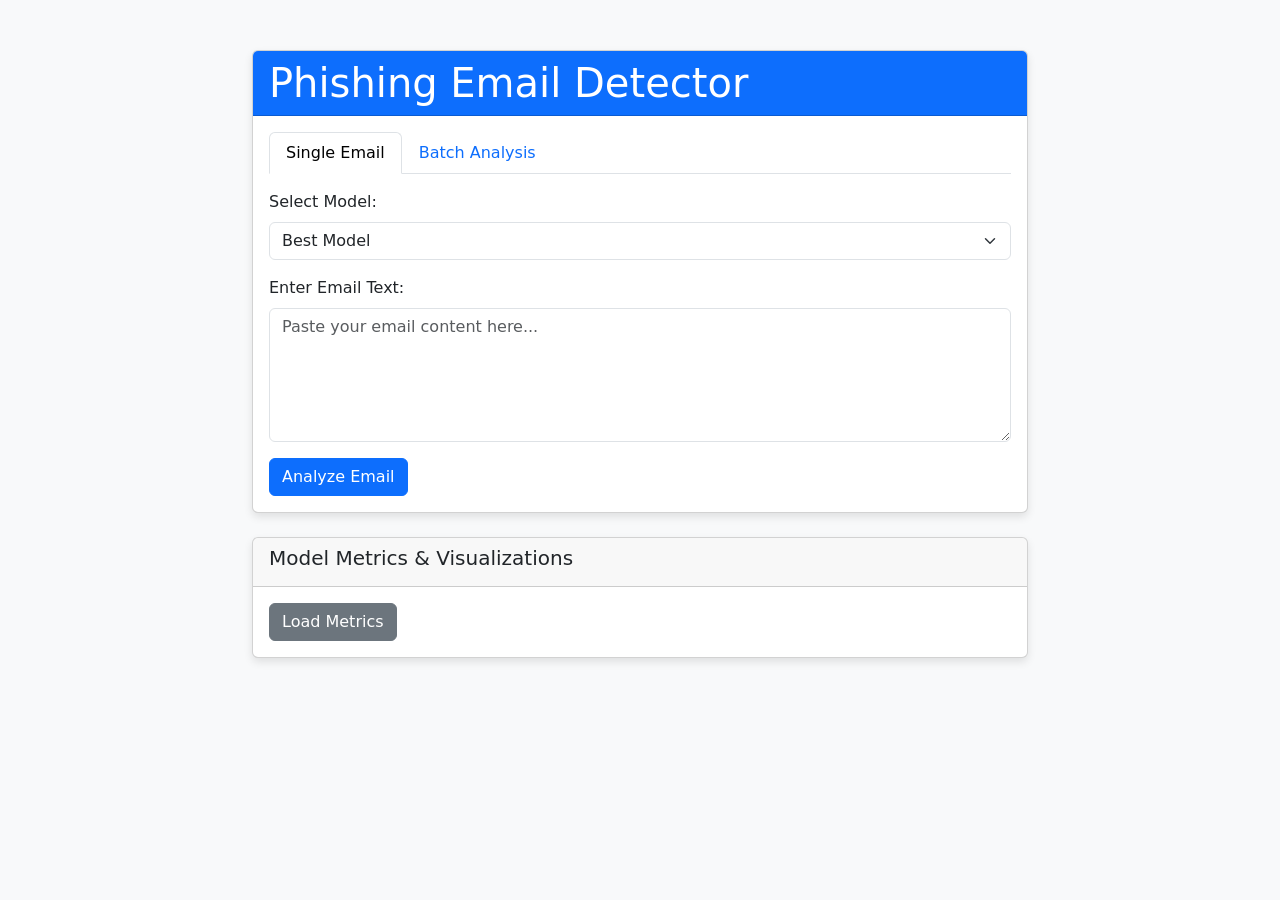
==== requirements/templates/index.html @ 1f55b0c7 "first commit" ====
<!DOCTYPE html>
<html lang="en">
<head>
    <meta charset="UTF-8">
    <meta name="viewport" content="width=device-width, initial-scale=1.0">
    <title>Phishing Email Detector</title>
    <link href="https://cdn.jsdelivr.net/npm/bootstrap@5.1.3/dist/css/bootstrap.min.css" rel="stylesheet">
    <style>
        body { background-color: #f8f9fa; }
        .container { max-width: 800px; margin-top: 50px; }
        .card { box-shadow: 0 4px 8px rgba(0,0,0,0.1); }
        .result { margin-top: 20px; }
        .confidence-bar { height: 20px; background-color: #e9ecef; border-radius: 10px; overflow: hidden; }
        .confidence-fill { height: 100%; transition: width 0.5s; }
        .phishing { background-color: #dc3545; }
        .not-phishing { background-color: #28a745; }
        .batch-result { margin-bottom: 10px; padding: 10px; border-radius: 5px; }
        .batch-phishing { background-color: #f8d7da; border: 1px solid #f5c6cb; }
        .batch-not-phishing { background-color: #d1edff; border: 1px solid #bee5eb; }
        .fade-in { animation: fadeIn 0.5s ease-in; }
        @keyframes fadeIn { from { opacity: 0; } to { opacity: 1; } }
        .export-btn { margin-top: 10px; }
    </style>
</head>
<body>
    <div class="container">
        <div class="card">
            <div class="card-header bg-primary text-white">
                <h1 class="card-title mb-0">Phishing Email Detector</h1>
            </div>
            <div class="card-body">
                <ul class="nav nav-tabs" id="myTab" role="tablist">
                    <li class="nav-item" role="presentation">
                        <button class="nav-link active" id="single-tab" data-bs-toggle="tab" data-bs-target="#single" type="button" role="tab" aria-controls="single" aria-selected="true">Single Email</button>
                    </li>
                    <li class="nav-item" role="presentation">
                        <button class="nav-link" id="batch-tab" data-bs-toggle="tab" data-bs-target="#batch" type="button" role="tab" aria-controls="batch" aria-selected="false">Batch Analysis</button>
                    </li>
                </ul>
                <div class="tab-content" id="myTabContent">
                    <div class="tab-pane fade show active" id="single" role="tabpanel" aria-labelledby="single-tab">
                        <form id="emailForm" class="mt-3">
                            <div class="mb-3">
                                <label for="modelSelect" class="form-label">Select Model:</label>
                                <select class="form-select" id="modelSelect">
                                    <option value="best">Best Model</option>
                                </select>
                            </div>
                            <div class="mb-3">
                                <label for="emailText" class="form-label">Enter Email Text:</label>
                                <textarea class="form-control" id="emailText" rows="5" placeholder="Paste your email content here..."></textarea>
                            </div>
                            <button type="submit" class="btn btn-primary">Analyze Email</button>
                        </form>
                    </div>
                    <div class="tab-pane fade" id="batch" role="tabpanel" aria-labelledby="batch-tab">
                        <form id="batchForm" class="mt-3">
                            <div class="mb-3">
                                <label for="batchModelSelect" class="form-label">Select Model:</label>
                                <select class="form-select" id="batchModelSelect">
                                    <option value="best">Best Model</option>
                                </select>
                            </div>
                            <div class="mb-3">
                                <label for="batchEmails" class="form-label">Enter Multiple Emails (one per line):</label>
                                <textarea class="form-control" id="batchEmails" rows="10" placeholder="Paste multiple emails here, one per line..."></textarea>
                            </div>
                            <button type="submit" class="btn btn-primary">Analyze Batch</button>
                        </form>
                        <div id="batchResults" class="mt-3" style="display: none;">
                            <h4>Batch Results:</h4>
                            <div id="batchResultsList"></div>
                        </div>
                    </div>
                </div>
                <div id="result" class="result" style="display: none;">
                    <h3>Result:</h3>
                    <p id="prediction"></p>
                    <div class="confidence-bar">
                        <div id="confidenceFill" class="confidence-fill"></div>
                    </div>
                    <p id="confidenceText"></p>
                </div>
            </div>
        </div>
        <div class="card mt-4">
            <div class="card-header">
                <h5>Model Metrics & Visualizations</h5>
            </div>
            <div class="card-body">
                <button id="loadMetrics" class="btn btn-secondary">Load Metrics</button>
                <div id="metrics" style="display: none;">
                    <p><strong>Model:</strong> <span id="modelName"></span></p>
                    <p><strong>Accuracy:</strong> <span id="accuracy"></span></p>
                    <p><strong>Precision:</strong> <span id="precision"></span></p>
                    <p><strong>Recall:</strong> <span id="recall"></span></p>
                    <p><strong>F1 Score:</strong> <span id="f1"></span></p>
                    <p><strong>ROC AUC:</strong> <span id="rocAuc"></span></p>
                    <h6>Confusion Matrix:</h6>
                    <img id="confusionMatrix" src="" alt="Confusion Matrix" style="max-width: 100%; display: none;">
                    <h6>ROC Curve:</h6>
                    <img id="rocCurve" src="" alt="ROC Curve" style="max-width: 100%; display: none;">
                    <h6>Word Clouds:</h6>
                    <div class="row">
                        <div class="col-md-6">
                            <h6>Phishing Emails:</h6>
                            <img id="wordcloudPhishing" src="" alt="Phishing Word Cloud" style="max-width: 100%; display: none;">
                        </div>
                        <div class="col-md-6">
                            <h6>Non-Phishing Emails:</h6>
                            <img id="wordcloudNonPhishing" src="" alt="Non-Phishing Word Cloud" style="max-width: 100%; display: none;">
                        </div>
                    </div>
                </div>
            </div>
        </div>
    </div>

    <script src="https://cdn.jsdelivr.net/npm/bootstrap@5.1.3/dist/js/bootstrap.bundle.min.js"></script>
    <script>
        // Load available models
        fetch('/models_list')
        .then(response => response.json())
        .then(data => {
            const models = data.models;
            const singleSelect = document.getElementById('modelSelect');
            const batchSelect = document.getElementById('batchModelSelect');
            models.forEach(model => {
                const option1 = document.createElement('option');
                option1.value = model;
                option1.textContent = model;
                singleSelect.appendChild(option1);

                const option2 = document.createElement('option');
                option2.value = model;
                option2.textContent = model;
                batchSelect.appendChild(option2);
            });
        })
        .catch(error => console.error('Error loading models:', error));

        document.getElementById('emailForm').addEventListener('submit', function(e) {
            e.preventDefault();
            const emailText = document.getElementById('emailText').value;
            const model = document.getElementById('modelSelect').value;
            if (!emailText.trim()) {
                alert('Please enter email text.');
                return;
            }

            fetch('/predict', {
                method: 'POST',
                headers: { 'Content-Type': 'application/json' },
                body: JSON.stringify({ email: emailText, model: model })
            })
            .then(response => response.json())
            .then(data => {
                if (data.error) {
                    alert(data.error);
                    return;
                }
                document.getElementById('prediction').textContent = `Prediction: ${data.prediction}`;
                const confidence = data.confidence * 100;
                document.getElementById('confidenceText').textContent = `Confidence: ${confidence.toFixed(2)}%`;
                const fill = document.getElementById('confidenceFill');
                fill.style.width = `${confidence}%`;
                fill.className = `confidence-fill ${data.prediction === 'Phishing' ? 'phishing' : 'not-phishing'}`;
                document.getElementById('result').style.display = 'block';
                document.getElementById('result').classList.add('fade-in');
            })
            .catch(error => console.error('Error:', error));
        });

        document.getElementById('batchForm').addEventListener('submit', function(e) {
            e.preventDefault();
            const batchEmails = document.getElementById('batchEmails').value;
            const model = document.getElementById('batchModelSelect').value;
            if (!batchEmails.trim()) {
                alert('Please enter batch emails.');
                return;
            }
            const emails = batchEmails.split('\n').filter(email => email.trim() !== '');

            fetch('/predict_batch', {
                method: 'POST',
                headers: { 'Content-Type': 'application/json' },
                body: JSON.stringify({ emails: emails, model: model })
            })
            .then(response => response.json())
            .then(data => {
                if (data.error) {
                    alert(data.error);
                    return;
                }
                const resultsList = document.getElementById('batchResultsList');
                resultsList.innerHTML = '';
                data.results.forEach((result, index) => {
                    const resultDiv = document.createElement('div');
                    resultDiv.className = `batch-result ${result.prediction === 'Phishing' ? 'batch-phishing' : 'batch-not-phishing'}`;
                    resultDiv.innerHTML = `
                        <strong>Email ${index + 1}:</strong> ${result.prediction}<br>
                        <small>Confidence: ${(result.confidence * 100).toFixed(2)}%</small>
                    `;
                    resultsList.appendChild(resultDiv);
                });
                document.getElementById('batchResults').style.display = 'block';
                document.getElementById('batchResults').classList.add('fade-in');
                // Add export button
                const exportBtn = document.createElement('button');
                exportBtn.className = 'btn btn-success export-btn';
                exportBtn.textContent = 'Export Results as CSV';
                exportBtn.onclick = function() {
                    const csvContent = 'Email,Prediction,Confidence\n' + data.results.map((r, i) => `"${emails[i].replace(/"/g, '""')}",${r.prediction},${(r.confidence * 100).toFixed(2)}%`).join('\n');
                    const blob = new Blob([csvContent], { type: 'text/csv' });
                    const url = window.URL.createObjectURL(blob);
                    const a = document.createElement('a');
                    a.href = url;
                    a.download = 'batch_results.csv';
                    a.click();
                    window.URL.revokeObjectURL(url);
                };
                document.getElementById('batchResults').appendChild(exportBtn);
            })
            .catch(error => console.error('Error:', error));
        });

        document.getElementById('loadMetrics').addEventListener('click', function() {
            fetch('/metrics')
            .then(response => response.json())
            .then(data => {
                if (data.error) {
                    alert(data.error);
                    return;
                }
                document.getElementById('modelName').textContent = data.model_name;
                document.getElementById('accuracy').textContent = (data.accuracy * 100).toFixed(2) + '%';
                document.getElementById('precision').textContent = (data.precision * 100).toFixed(2) + '%';
                document.getElementById('recall').textContent = (data.recall * 100).toFixed(2) + '%';
                document.getElementById('f1').textContent = (data.f1 * 100).toFixed(2) + '%';
                document.getElementById('rocAuc').textContent = (data.roc_auc * 100).toFixed(2) + '%';
                document.getElementById('confusionMatrix').src = '/confusion_matrix';
                document.getElementById('confusionMatrix').style.display = 'block';
                document.getElementById('rocCurve').src = '/roc_curve';
                document.getElementById('rocCurve').style.display = 'block';
                document.getElementById('wordcloudPhishing').src = '/wordcloud_phishing';
                document.getElementById('wordcloudPhishing').style.display = 'block';
                document.getElementById('wordcloudNonPhishing').src = '/wordcloud_non_phishing';
                document.getElementById('wordcloudNonPhishing').style.display = 'block';
                document.getElementById('metrics').style.display = 'block';
            })
            .catch(error => console.error('Error:', error));
        });
    </script>
</body>
</html>
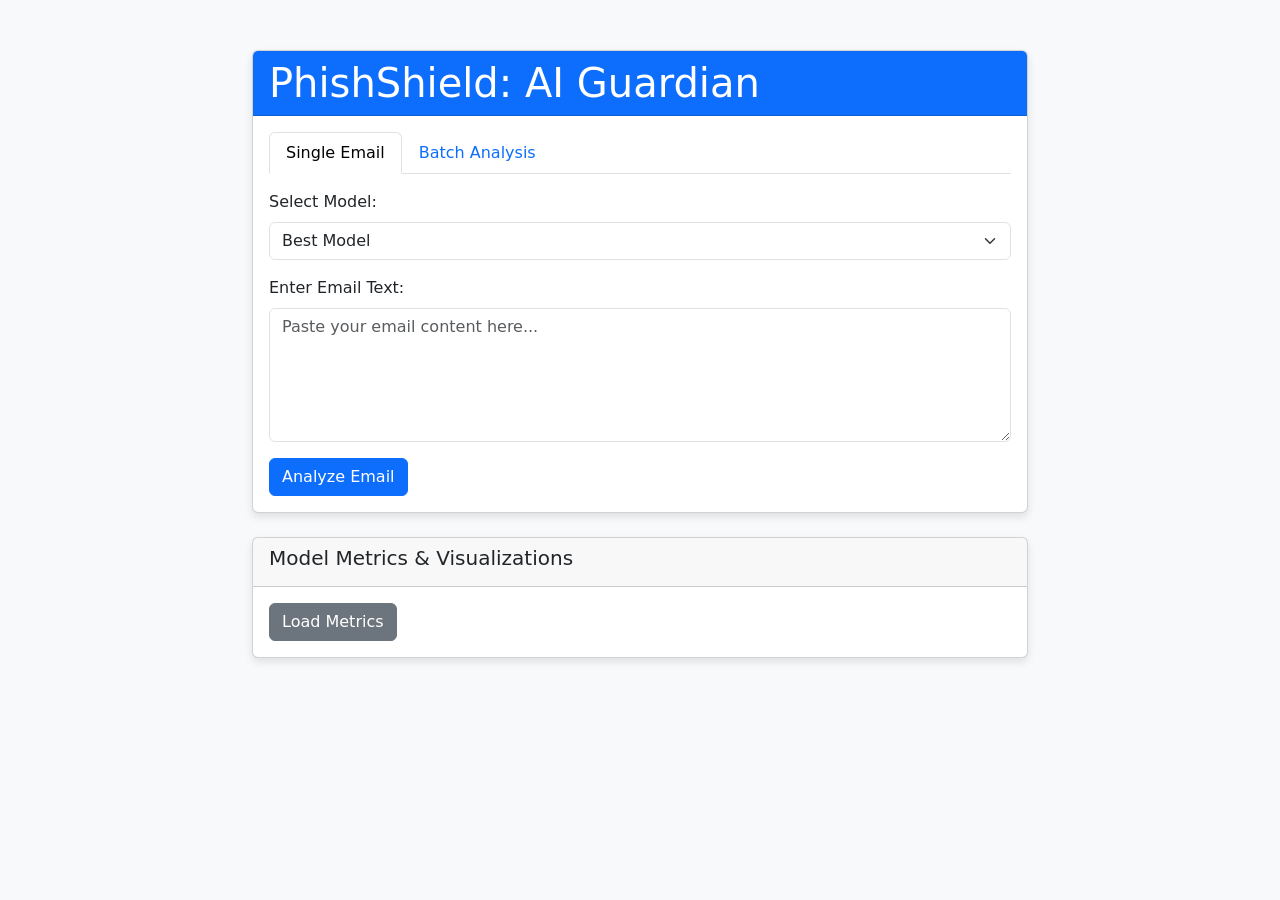
==== commit fcee4ef5: "Fresh upload of phishing detection project" ====
--- a/requirements/templates/index.html
+++ b/requirements/templates/index.html
@@ -3,7 +3,7 @@
 <head>
     <meta charset="UTF-8">
     <meta name="viewport" content="width=device-width, initial-scale=1.0">
-    <title>Phishing Email Detector</title>
+    <title>PhishShield: AI Guardian</title>
     <link href="https://cdn.jsdelivr.net/npm/bootstrap@5.1.3/dist/css/bootstrap.min.css" rel="stylesheet">
     <style>
         body { background-color: #f8f9fa; }
@@ -26,7 +26,7 @@
     <div class="container">
         <div class="card">
             <div class="card-header bg-primary text-white">
-                <h1 class="card-title mb-0">Phishing Email Detector</h1>
+                <h1 class="card-title mb-0">PhishShield: AI Guardian</h1>
             </div>
             <div class="card-body">
                 <ul class="nav nav-tabs" id="myTab" role="tablist">
